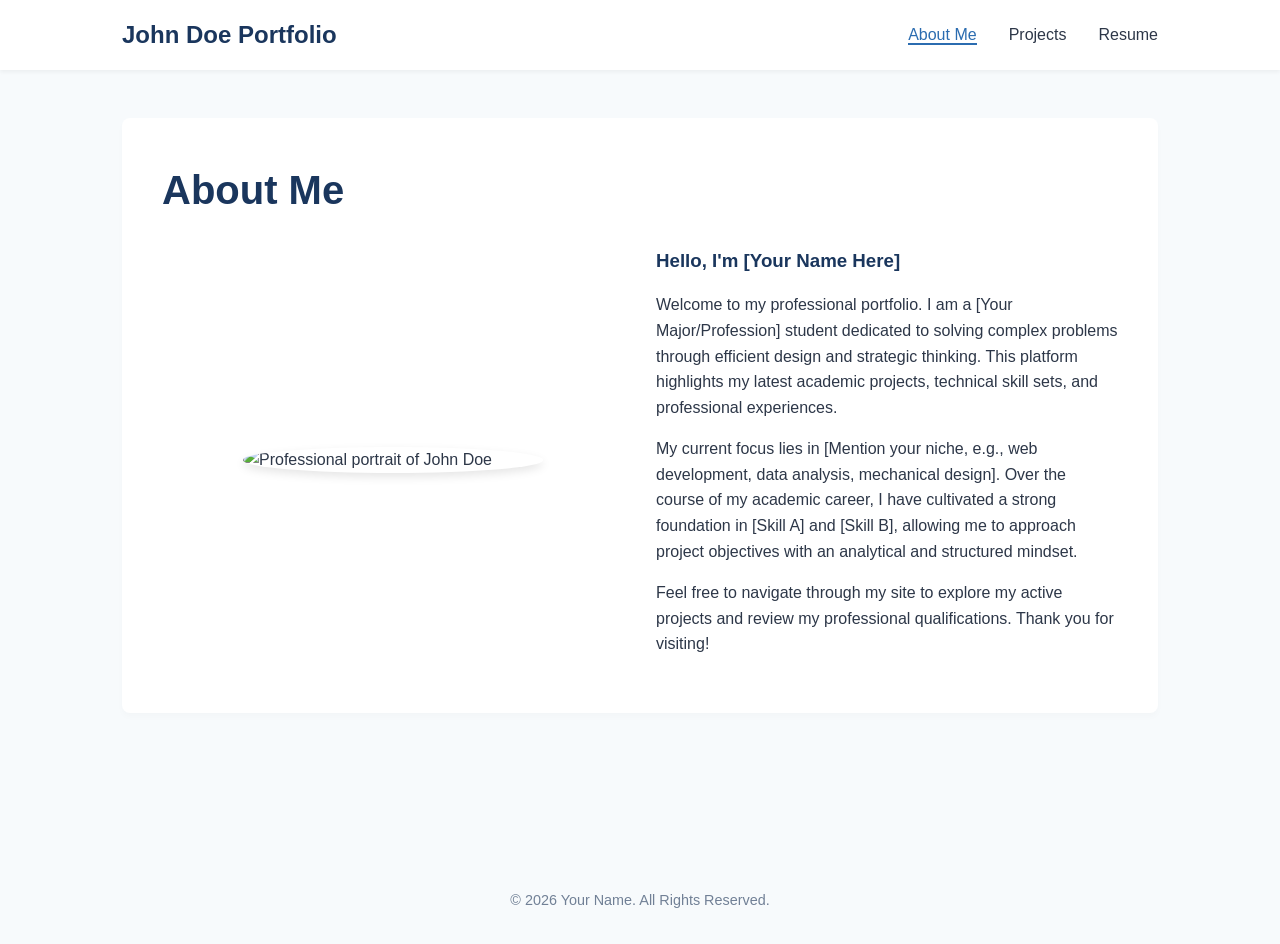
==== index.html @ 8b9d6c6b "Add files via upload Vibe coded first version of files to fill in" ====
<!DOCTYPE html>
<html lang="en">
<head>
    <meta charset="UTF-8">
    <meta name="viewport" content="width=device-width, initial-scale=1.0">
    <title>About Me | Professional Portfolio</title>
    <link rel="stylesheet" href="style.css">
</head>
<body>

    <header>
        <div class="nav-container">
            <a href="index.html" class="site-name">John Doe Portfolio</a>
            <nav>
                <ul>
                    <li><a href="index.html" class="active">About Me</a></li>
                    <li><a href="projects.html">Projects</a></li>
                    <li><a href="resume.html">Resume</a></li>
                </ul>
            </nav>
        </div>
    </header>

    <main>
        <section>
            <h1>About Me</h1>
            
            <div style="display: grid; grid-template-columns: repeat(auto-fit, minmax(300px, 1fr)); gap: 2rem; align-items: center;">
                <div>
                    <img src="profile.jpg" alt="Professional portrait of John Doe" style="width: 100%; max-width: 300px; border-radius: 50%; display: block; margin: 0 auto; box-shadow: 0 4px 10px rgba(0,0,0,0.1);">
                </div>
                <div>
                    <h3>Hello, I'm [Your Name Here]</h3>
                    <p style="margin-bottom: 1rem;">
                        Welcome to my professional portfolio. I am a [Your Major/Profession] student dedicated to solving complex problems through efficient design and strategic thinking. This platform highlights my latest academic projects, technical skill sets, and professional experiences.
                    </p>
                    <p style="margin-bottom: 1rem;">
                        My current focus lies in [Mention your niche, e.g., web development, data analysis, mechanical design]. Over the course of my academic career, I have cultivated a strong foundation in [Skill A] and [Skill B], allowing me to approach project objectives with an analytical and structured mindset.
                    </p>
                    <p style="margin-bottom: 1rem;">
                        Feel free to navigate through my site to explore my active projects and review my professional qualifications. Thank you for visiting!
                    </p>
                </div>
            </div>
        </section>
    </main>

    <footer>
        <p>&copy; 2026 Your Name. All Rights Reserved.</p>
    </footer>

</body>
</html>
---- style.css ----
/* ==========================================
   GLOBAL STYLES & VARIABLES
   ========================================== */
:root {
    --primary-color: #1a365d;    /* Deep Professional Blue */
    --secondary-color: #2b6cb0;  /* Slate Blue Accent */
    --text-dark: #2d3748;        /* Charcoal for high readability */
    --text-light: #718096;       /* Muted gray for dates/subtitles */
    --bg-light: #f7fafc;         /* Soft off-white background */
    --white: #ffffff;
    --font-heading: 'Segoe UI', Tahoma, Geneva, Verdana, sans-serif;
    --font-body: 'Helvetica Neue', Arial, sans-serif;
    --max-width: 1100px;
}

* {
    box-sizing: border-box;
    margin: 0;
    padding: 0;
}

body {
    font-family: var(--font-body);
    color: var(--text-dark);
    background-color: var(--bg-light);
    line-height: 1.6;
}

/* ==========================================
   NAVIGATION & HEADER (Overall Site & Revisions)
   ========================================== */
header {
    background-color: var(--white);
    box-shadow: 0 2px 4px rgba(0,0,0,0.05);
    position: sticky;
    top: 0;
    z-index: 100;
}

.nav-container {
    max-width: var(--max-width);
    margin: 0 auto;
    display: flex;
    justify-content: space-between;
    align-items: center;
    padding: 1rem 2rem;
}

.site-name {
    font-family: var(--font-heading);
    font-size: 1.5rem;
    font-weight: 700;
    color: var(--primary-color);
    text-decoration: none;
}

nav ul {
    display: flex;
    list-style: none;
    gap: 2rem;
}

nav a {
    text-decoration: none;
    color: var(--text-dark);
    font-weight: 500;
    transition: color 0.2s ease;
}

nav a:hover, nav a.active {
    color: var(--secondary-color);
    border-bottom: 2px solid var(--secondary-color);
}

/* ==========================================
   LAYOUT & CONTAINER SYSTEM
   ========================================== */
main {
    max-width: var(--max-width);
    margin: 3rem auto;
    padding: 0 2rem;
    min-height: 75vh;
}

section {
    background: var(--white);
    padding: 2.5rem;
    border-radius: 8px;
    box-shadow: 0 4px 6px rgba(0,0,0,0.02);
    margin-bottom: 2rem;
}

h1, h2, h3 {
    font-family: var(--font-heading);
    color: var(--primary-color);
    margin-bottom: 1rem;
}

h1 { font-size: 2.5rem; margin-bottom: 1.5rem; }
h2 { font-size: 1.8rem; border-bottom: 2px solid var(--bg-light); padding-bottom: 0.5rem; }

/* ==========================================
   RESUME PAGE STYLES (Columns & Grid Layout)
   ========================================== */
.resume-grid {
    display: grid;
    grid-template-columns: 1fr;
    gap: 2rem;
}

.resume-section {
    margin-bottom: 1.5rem;
}

.resume-item {
    display: flex;
    justify-content: space-between;
    align-items: flex-start;
    margin-bottom: 1rem;
    padding-bottom: 1rem;
    border-bottom: 1px dashed #e2e8f0;
}

.resume-item:last-child {
    border-bottom: none;
}

.date-place {
    text-align: right;
    color: var(--text-light);
    font-size: 0.9rem;
    min-width: 150px;
}

/* ==========================================
   PROJECTS PAGE STYLES (Layout & Documentation)
   ========================================== */
.project-card {
    display: grid;
    grid-template-columns: 1fr;
    gap: 2rem;
    margin-bottom: 3rem;
    padding-bottom: 3rem;
    border-bottom: 2px solid var(--bg-light);
}

@media (min-width: 768px) {
    .project-card {
        grid-template-columns: 1fr 1fr; /* Side by side image & text */
    }
    .resume-grid {
        grid-template-columns: 3fr 1fr; /* Main content vs Skills sidebar */
    }
}

.project-image-container {
    display: flex;
    align-items: center;
    justify-content: center;
    background: var(--bg-light);
    border-radius: 6px;
    overflow: hidden;
    max-height: 350px;
}

.project-image-container img {
    width: 100%;
    height: 100%;
    object-fit: cover;
}

.project-meta {
    color: var(--text-light);
    font-size: 0.9rem;
    margin-bottom: 1rem;
}

.project-meta span {
    margin-right: 1rem;
}

.doc-links {
    margin-top: 1.5rem;
    display: flex;
    gap: 1rem;
    flex-wrap: wrap;
}

.btn {
    display: inline-block;
    background-color: var(--primary-color);
    color: var(--white);
    padding: 0.6rem 1.2rem;
    text-decoration: none;
    border-radius: 4px;
    font-size: 0.9rem;
    font-weight: 500;
    transition: background 0.2s ease;
}

.btn:hover {
    background-color: var(--secondary-color);
}

.btn-secondary {
    background-color: #e2e8f0;
    color: var(--text-dark);
}

.btn-secondary:hover {
    background-color: #cbd5e0;
}

/* ==========================================
   FOOTER
   ========================================== */
footer {
    text-align: center;
    padding: 2rem;
    color: var(--text-light);
    font-size: 0.9rem;
    margin-top: 4rem;
}
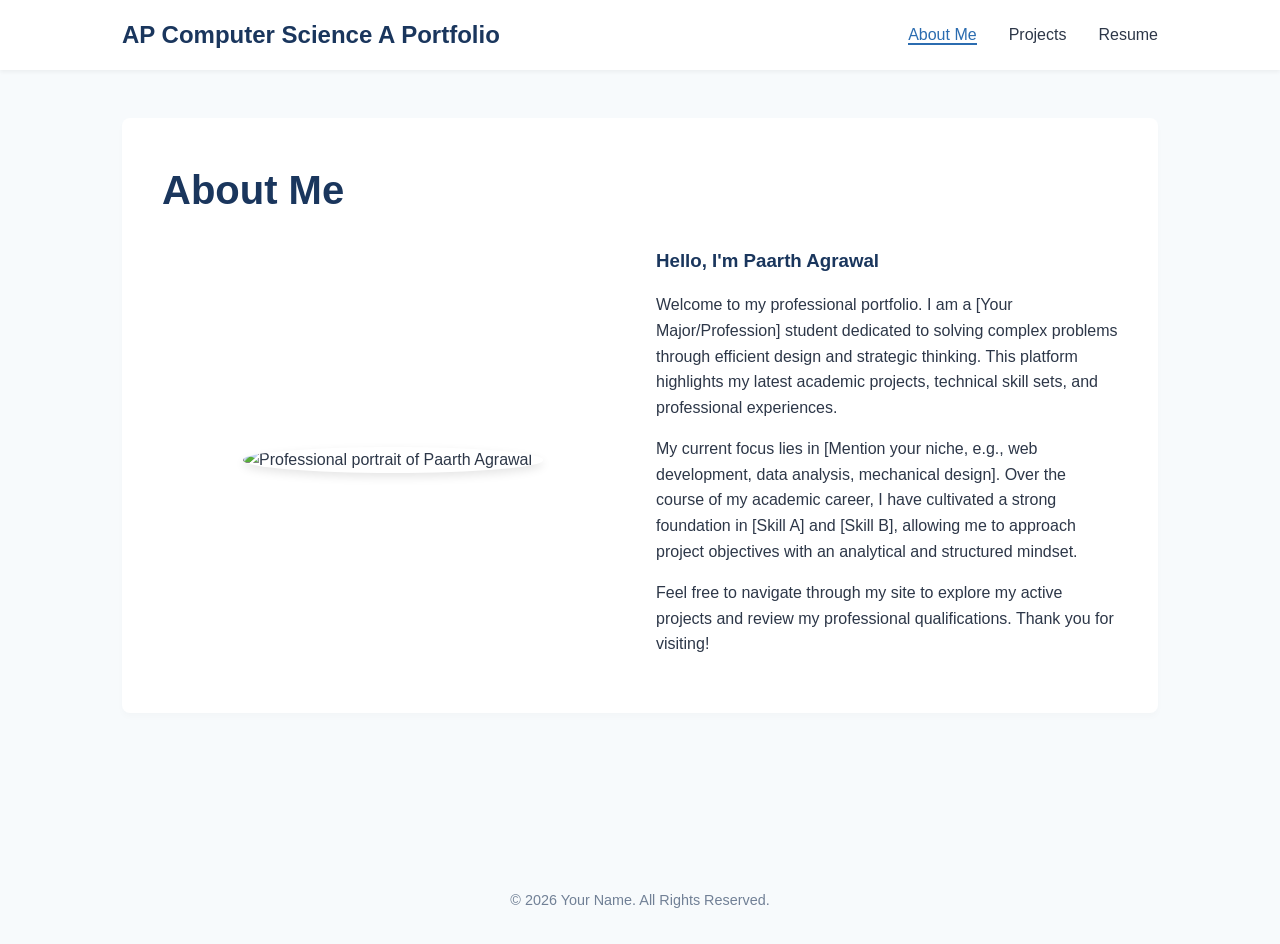
==== commit cb2df8a7: "Update index.html" ====
--- a/index.html
+++ b/index.html
@@ -10,7 +10,7 @@
 
     <header>
         <div class="nav-container">
-            <a href="index.html" class="site-name">John Doe Portfolio</a>
+            <a href="index.html" class="site-name">AP Computer Science A Portfolio</a>
             <nav>
                 <ul>
                     <li><a href="index.html" class="active">About Me</a></li>
@@ -27,10 +27,10 @@
             
             <div style="display: grid; grid-template-columns: repeat(auto-fit, minmax(300px, 1fr)); gap: 2rem; align-items: center;">
                 <div>
-                    <img src="profile.jpg" alt="Professional portrait of John Doe" style="width: 100%; max-width: 300px; border-radius: 50%; display: block; margin: 0 auto; box-shadow: 0 4px 10px rgba(0,0,0,0.1);">
+                    <img src="profile.jpg" alt="Professional portrait of Paarth Agrawal" style="width: 100%; max-width: 300px; border-radius: 50%; display: block; margin: 0 auto; box-shadow: 0 4px 10px rgba(0,0,0,0.1);">
                 </div>
                 <div>
-                    <h3>Hello, I'm [Your Name Here]</h3>
+                    <h3>Hello, I'm Paarth Agrawal</h3>
                     <p style="margin-bottom: 1rem;">
                         Welcome to my professional portfolio. I am a [Your Major/Profession] student dedicated to solving complex problems through efficient design and strategic thinking. This platform highlights my latest academic projects, technical skill sets, and professional experiences.
                     </p>
@@ -50,4 +50,4 @@
     </footer>
 
 </body>
-</html>+</html>
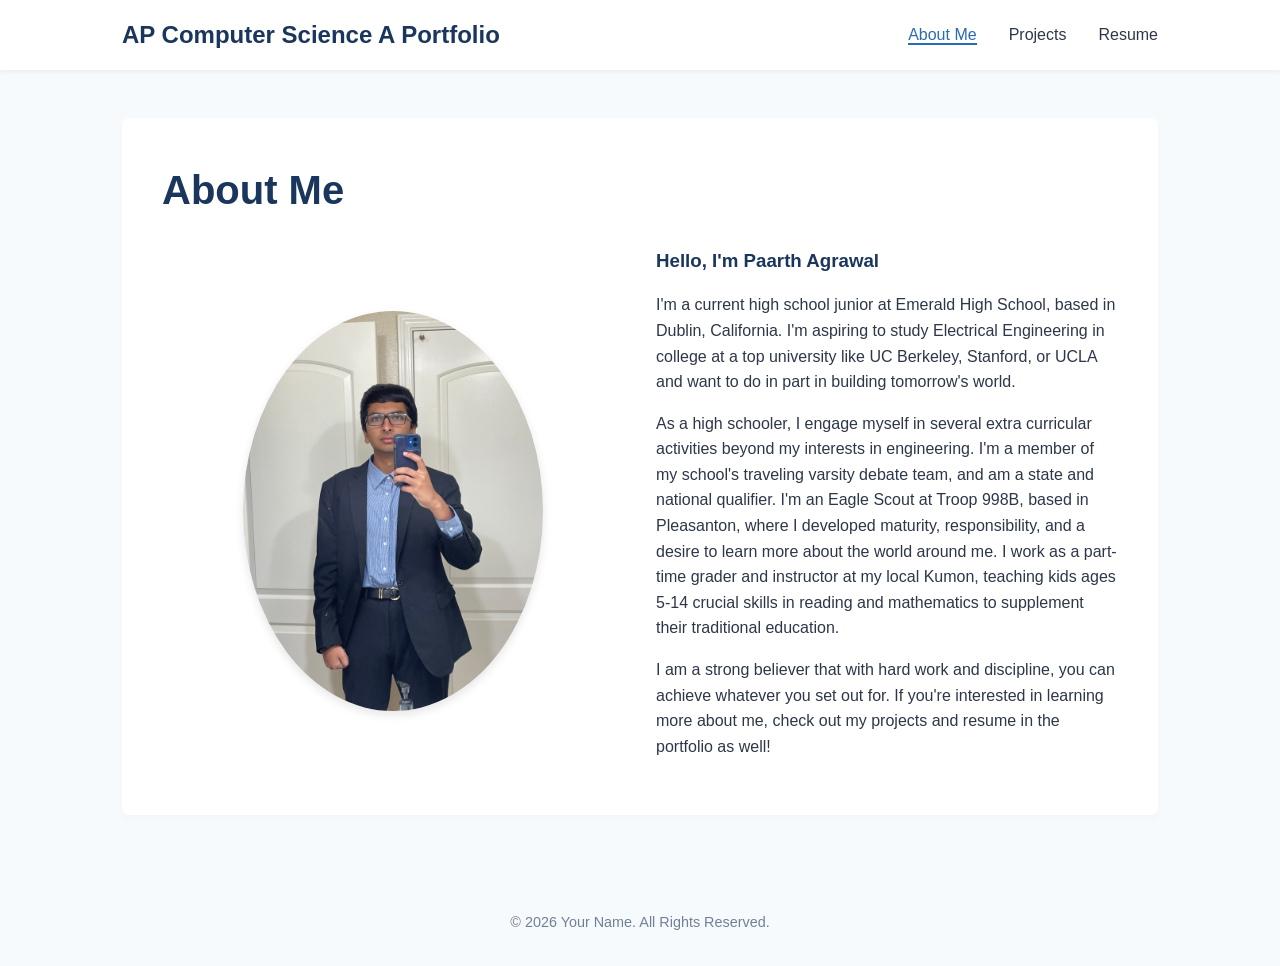
==== commit c7ed03bc: "Update index.html" ====
--- a/index.html
+++ b/index.html
@@ -32,13 +32,13 @@
                 <div>
                     <h3>Hello, I'm Paarth Agrawal</h3>
                     <p style="margin-bottom: 1rem;">
-                        Welcome to my professional portfolio. I am a [Your Major/Profession] student dedicated to solving complex problems through efficient design and strategic thinking. This platform highlights my latest academic projects, technical skill sets, and professional experiences.
+                        I'm a current high school junior at Emerald High School, based in Dublin, California. I'm aspiring to study Electrical Engineering in college at a top university like UC Berkeley, Stanford, or UCLA and want to do in part in building tomorrow's world.
                     </p>
                     <p style="margin-bottom: 1rem;">
-                        My current focus lies in [Mention your niche, e.g., web development, data analysis, mechanical design]. Over the course of my academic career, I have cultivated a strong foundation in [Skill A] and [Skill B], allowing me to approach project objectives with an analytical and structured mindset.
+                        As a high schooler, I engage myself in several extra curricular activities beyond my interests in engineering. I'm a member of my school's traveling varsity debate team, and am a state and national qualifier. I'm an Eagle Scout at Troop 998B, based in Pleasanton, where I developed maturity, responsibility, and a desire to learn more about the world around me. I work as a part-time grader and instructor at my local Kumon, teaching kids ages 5-14 crucial skills in reading and mathematics to supplement their traditional education.
                     </p>
                     <p style="margin-bottom: 1rem;">
-                        Feel free to navigate through my site to explore my active projects and review my professional qualifications. Thank you for visiting!
+                        I am a strong believer that with hard work and discipline, you can achieve whatever you set out for. If you're interested in learning more about me, check out my projects and resume in the portfolio as well!
                     </p>
                 </div>
             </div>
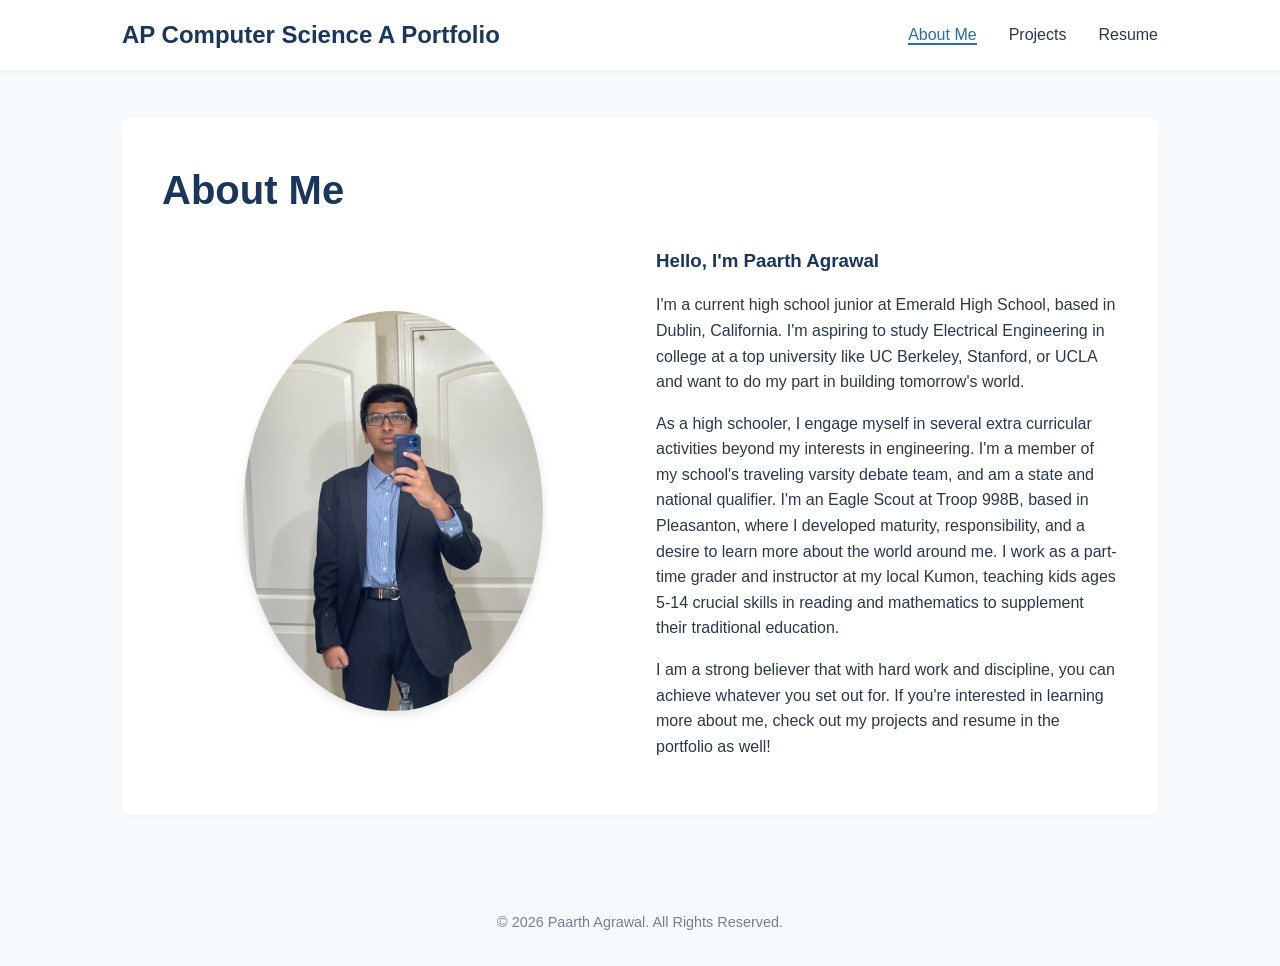
==== commit 1b6bad23: "Update index.html" ====
--- a/index.html
+++ b/index.html
@@ -32,7 +32,7 @@
                 <div>
                     <h3>Hello, I'm Paarth Agrawal</h3>
                     <p style="margin-bottom: 1rem;">
-                        I'm a current high school junior at Emerald High School, based in Dublin, California. I'm aspiring to study Electrical Engineering in college at a top university like UC Berkeley, Stanford, or UCLA and want to do in part in building tomorrow's world.
+                        I'm a current high school junior at Emerald High School, based in Dublin, California. I'm aspiring to study Electrical Engineering in college at a top university like UC Berkeley, Stanford, or UCLA and want to do my part in building tomorrow's world.
                     </p>
                     <p style="margin-bottom: 1rem;">
                         As a high schooler, I engage myself in several extra curricular activities beyond my interests in engineering. I'm a member of my school's traveling varsity debate team, and am a state and national qualifier. I'm an Eagle Scout at Troop 998B, based in Pleasanton, where I developed maturity, responsibility, and a desire to learn more about the world around me. I work as a part-time grader and instructor at my local Kumon, teaching kids ages 5-14 crucial skills in reading and mathematics to supplement their traditional education.
@@ -46,7 +46,7 @@
     </main>
 
     <footer>
-        <p>&copy; 2026 Your Name. All Rights Reserved.</p>
+        <p>&copy; 2026 Paarth Agrawal. All Rights Reserved.</p>
     </footer>
 
 </body>
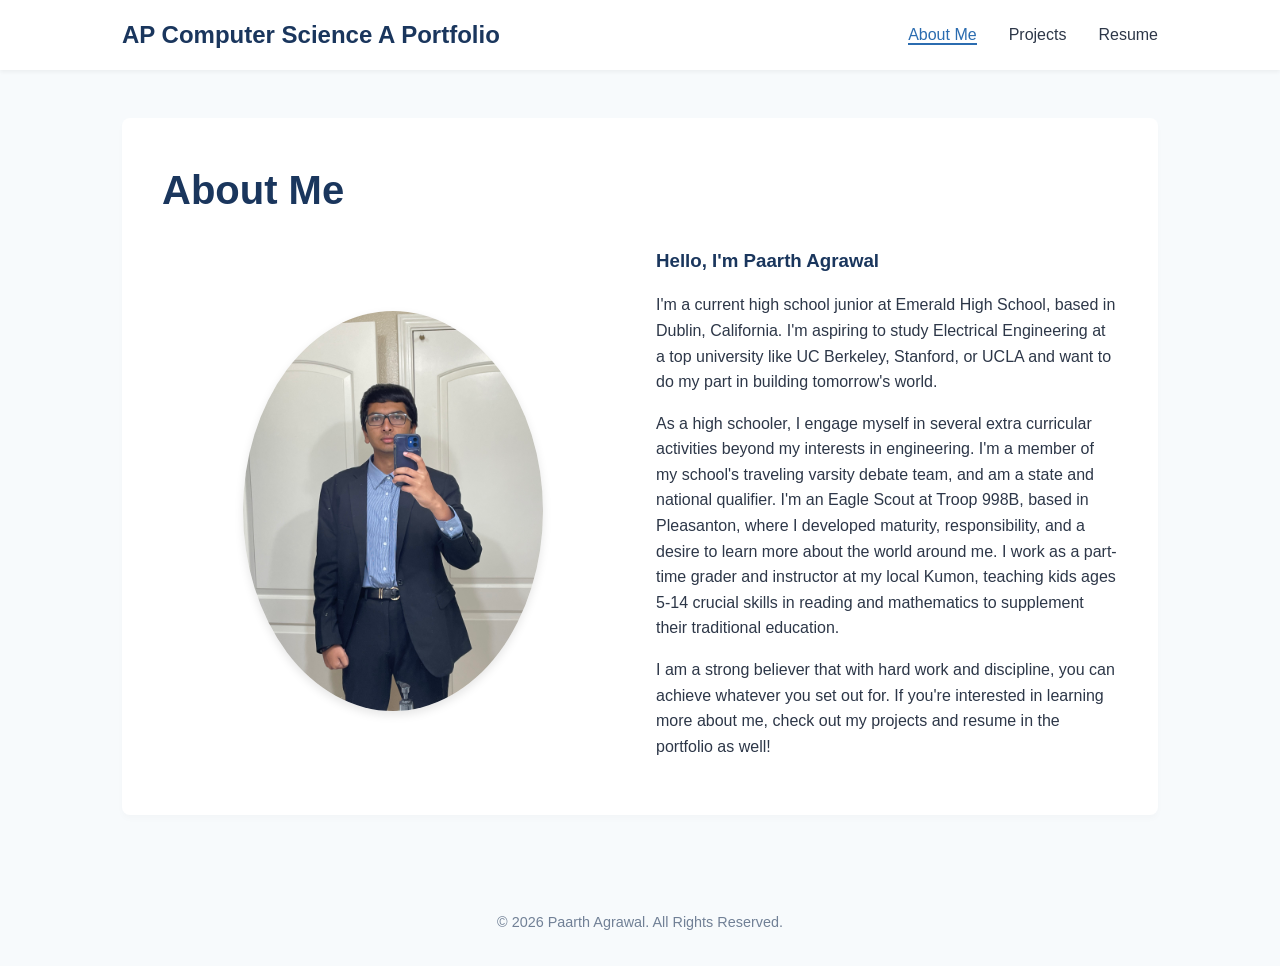
==== commit 1c9b3394: "Update index.html" ====
--- a/index.html
+++ b/index.html
@@ -32,7 +32,7 @@
                 <div>
                     <h3>Hello, I'm Paarth Agrawal</h3>
                     <p style="margin-bottom: 1rem;">
-                        I'm a current high school junior at Emerald High School, based in Dublin, California. I'm aspiring to study Electrical Engineering in college at a top university like UC Berkeley, Stanford, or UCLA and want to do my part in building tomorrow's world.
+                        I'm a current high school junior at Emerald High School, based in Dublin, California. I'm aspiring to study Electrical Engineering at a top university like UC Berkeley, Stanford, or UCLA and want to do my part in building tomorrow's world.
                     </p>
                     <p style="margin-bottom: 1rem;">
                         As a high schooler, I engage myself in several extra curricular activities beyond my interests in engineering. I'm a member of my school's traveling varsity debate team, and am a state and national qualifier. I'm an Eagle Scout at Troop 998B, based in Pleasanton, where I developed maturity, responsibility, and a desire to learn more about the world around me. I work as a part-time grader and instructor at my local Kumon, teaching kids ages 5-14 crucial skills in reading and mathematics to supplement their traditional education.
